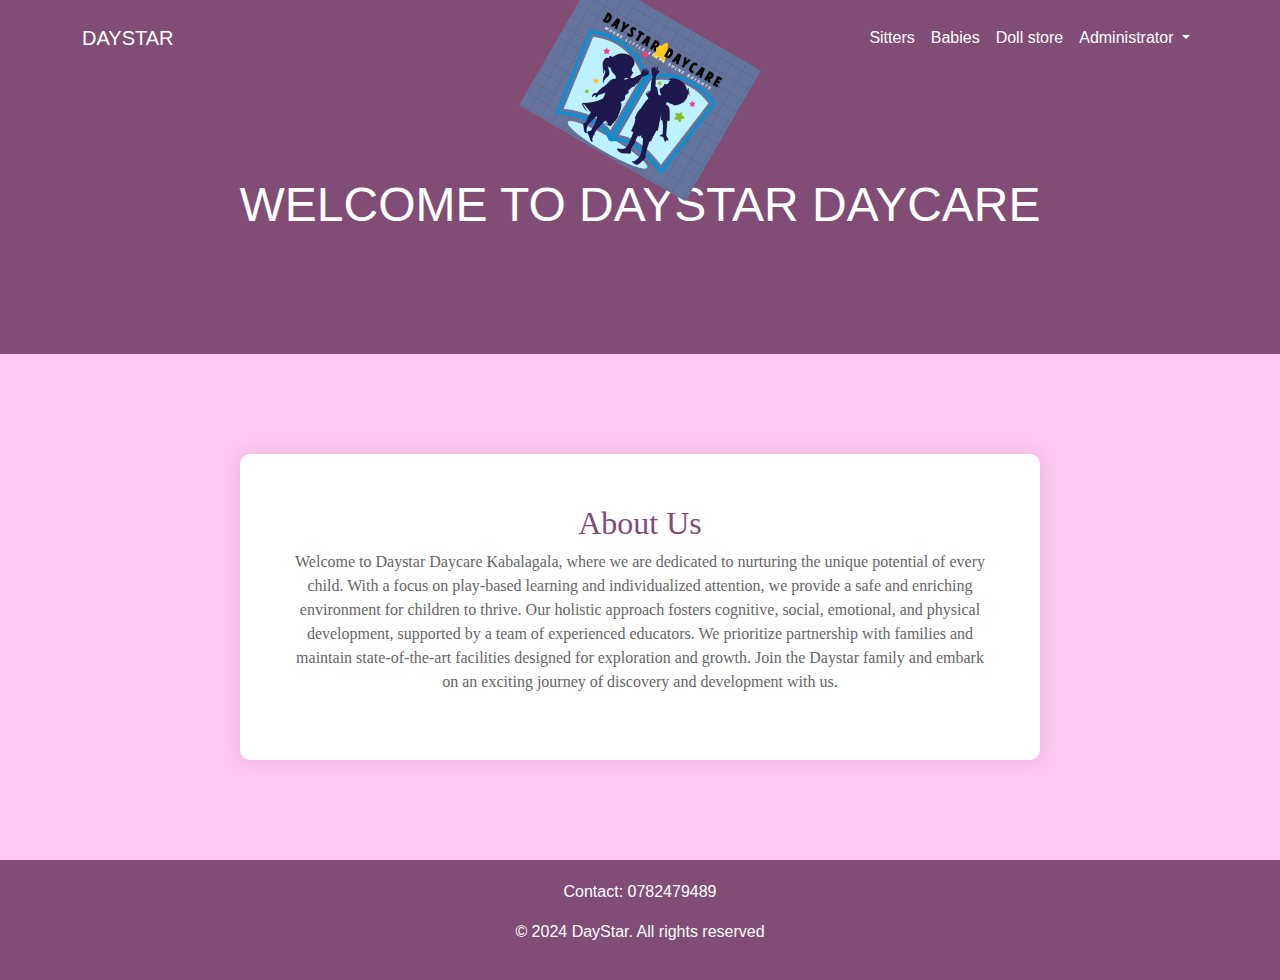
==== views/index.html @ c5e185b4 "intial add" ====
<!DOCTYPE html>
<html lang="en">
<head>
    <meta charset="UTF-8">
    <meta name="viewport" content="width=device-width, initial-scale=1.0">
    <title>DayStar Daycare</title>
    <link href="https://cdn.jsdelivr.net/npm/bootstrap@5.3.3/dist/css/bootstrap.min.css" rel="stylesheet" integrity="sha384-QWTKZyjpPEjISv5WaRU9OFeRpok6YctnYmDr5pNlyT2bRjXh0JMhjY6hW+ALEwIH" crossorigin="anonymous">
    <style>
        body {
            font-family: 'Segoe UI', Tahoma, Geneva, Verdana, sans-serif;
            margin: 0;
            padding: 0;
            background-color: #fec9f1;
            color: #333;
            overflow-x: hidden; /* Prevent horizontal scroll */
        }
        header {
            background-color: #824D74; /* Updated color */
            color: #fff;
            text-align: center;
            padding: 100px 0;
            position: relative;
        }
        h1 {
            font-size: 3em;
            margin-bottom: 20px;
            animation: slideIn 1s ease-out;
        }
        @keyframes slideIn {
            from {
                transform: translateY(-100px);
                opacity: 0;
            }
            to {
                transform: translateY(0);
                opacity: 1;
            }
        }
        /* .star-img {
            position: absolute;
            top: 50%;
            left: 50%;
            transform: translate(-50%, -50%) rotate(30deg) scale(0.5);
            animation: spin 5s linear infinite;
        }

        @keyframes spin {
            0% {
                transform: translate(-50%, -50%) rotate(0deg) scale(0.5);
            }
            100% {
                transform: translate(-50%, -50%) rotate(360deg) scale(0.5);
            }
        } */

        .star-img {
    position: absolute;
    top: -50%; /* Start from above the container */
    left: 50%; /* Center horizontally */
    transform: translate(-50%, 0) rotate(30deg) scale(0.5);
    animation: moveUpDown 5s linear infinite;
}

@keyframes moveUpDown {
    0% {
        top: -50%; /* Start from above the container */
    }
    50% {
        top: 50%; /* Move to the bottom */
    }
    100% {
        top: -50%; /* Return to the top */
    }
}
        nav {
            background-color: #824D74; /* Updated color */
            padding: 10px 0;
            transition: all 0.3s ease;
        }
        .navbar-brand, .nav-link {
            color: #fff !important;
            transition: color 0.3s ease;
        }
        .navbar-nav .nav-link:hover {
            color: #ffc107 !important; /* Change color on hover */
        }

        
        .content {
            padding: 50px 20px;
            text-align: center;
            animation: fadeIn 1s ease-out;
        }
        @keyframes fadeIn {
            from {
                opacity: 0;
            }
            to {
                opacity: 1;
            }
        }
        .about-us {
            background-color: #fff; /* Background color */
            padding: 50px;
            margin: 50px auto;
            max-width: 800px;
            border-radius: 10px;
            box-shadow: 0 0 20px rgba(0, 0, 0, 0.1); /* Shadow effect */
            font-family: 'Times New Roman', Times, serif;
        }
        .about-us h2 {
            color: #824D74; /* Updated color */
        }
        .about-us p {
            color: #666; /* Paragraph color */
        }
        footer {
            background-color: #824D74; /* Updated color */
            color: #fff;
            text-align: center;
            padding: 20px 0;
            /* position: fixed; */
            bottom: 0;
            width: 100%;
        }
    </style>
</head>
<body>
    <nav>
        <nav class="navbar navbar-expand-lg navbar-dark">
            <div class="container">
              <a class="navbar-brand" href="#">DAYSTAR</a>
              <button class="navbar-toggler" type="button" data-bs-toggle="collapse" data-bs-target="#navbarNav" aria-controls="navbarNav" aria-expanded="false" aria-label="Toggle navigation">
                <span class="navbar-toggler-icon"></span>
              </button>
              <div class="collapse navbar-collapse" id="navbarNav">
                <ul class="navbar-nav ms-auto">
                  <li class="nav-item">
                    <a class="nav-link" href="#">Sitters</a>
                  </li>
                  <li class="nav-item">
                    <a class="nav-link" href="#">Babies</a>
                  </li>
                  <li class="nav-item">
                    <a class="nav-link" href="#">Doll store</a>
                  </li>
                  <li class="nav-item dropdown">
                    <a class="nav-link dropdown-toggle" href="#" role="button" data-bs-toggle="dropdown" aria-expanded="false">
                      Administrator
                    </a>
                    <ul class="dropdown-menu">
                      <li><a class="dropdown-item" href="#">Signup</a></li>
                      <li><a class="dropdown-item" href="#">Login</a></li>
                    </ul>
                  </li>
                </ul>
              </div>
            </div>
          </nav>
    </nav>

    <header>
        <h1>WELCOME TO DAYSTAR DAYCARE</h1>
        <img src="./logo.png" alt="Star" class="star-img" style="width: 30%;">
    </header>

    <div class="content">
        <div class="about-us">
            <h2>About Us</h2>
            <p>Welcome to Daystar Daycare Kabalagala, where we are dedicated to nurturing the unique potential of every child. With a focus on play-based learning and individualized attention, we provide a safe and enriching environment for children to thrive. Our holistic approach fosters cognitive, social, emotional, and physical development, supported by a team of experienced educators. We prioritize partnership with families and maintain state-of-the-art facilities designed for exploration and growth. Join the Daystar family and embark on an exciting journey of discovery and development with us.






            </p>
        </div>
    </div>

    <footer>
        <p>Contact: 0782479489</p>
        <p>&copy; 2024 DayStar. All rights reserved</p>
    </footer>

    <script src="https://cdn.jsdelivr.net/npm/bootstrap@5.3.3/dist/js/bootstrap.bundle.min.js" integrity="sha384-YvpcrYf0tY3lHB60NNkmXc5s9fDVZLESaAA55NDzOxhy9GkcIdslK1eN7N6jIeHz" crossorigin="anonymous"></script>
</body>
</html>
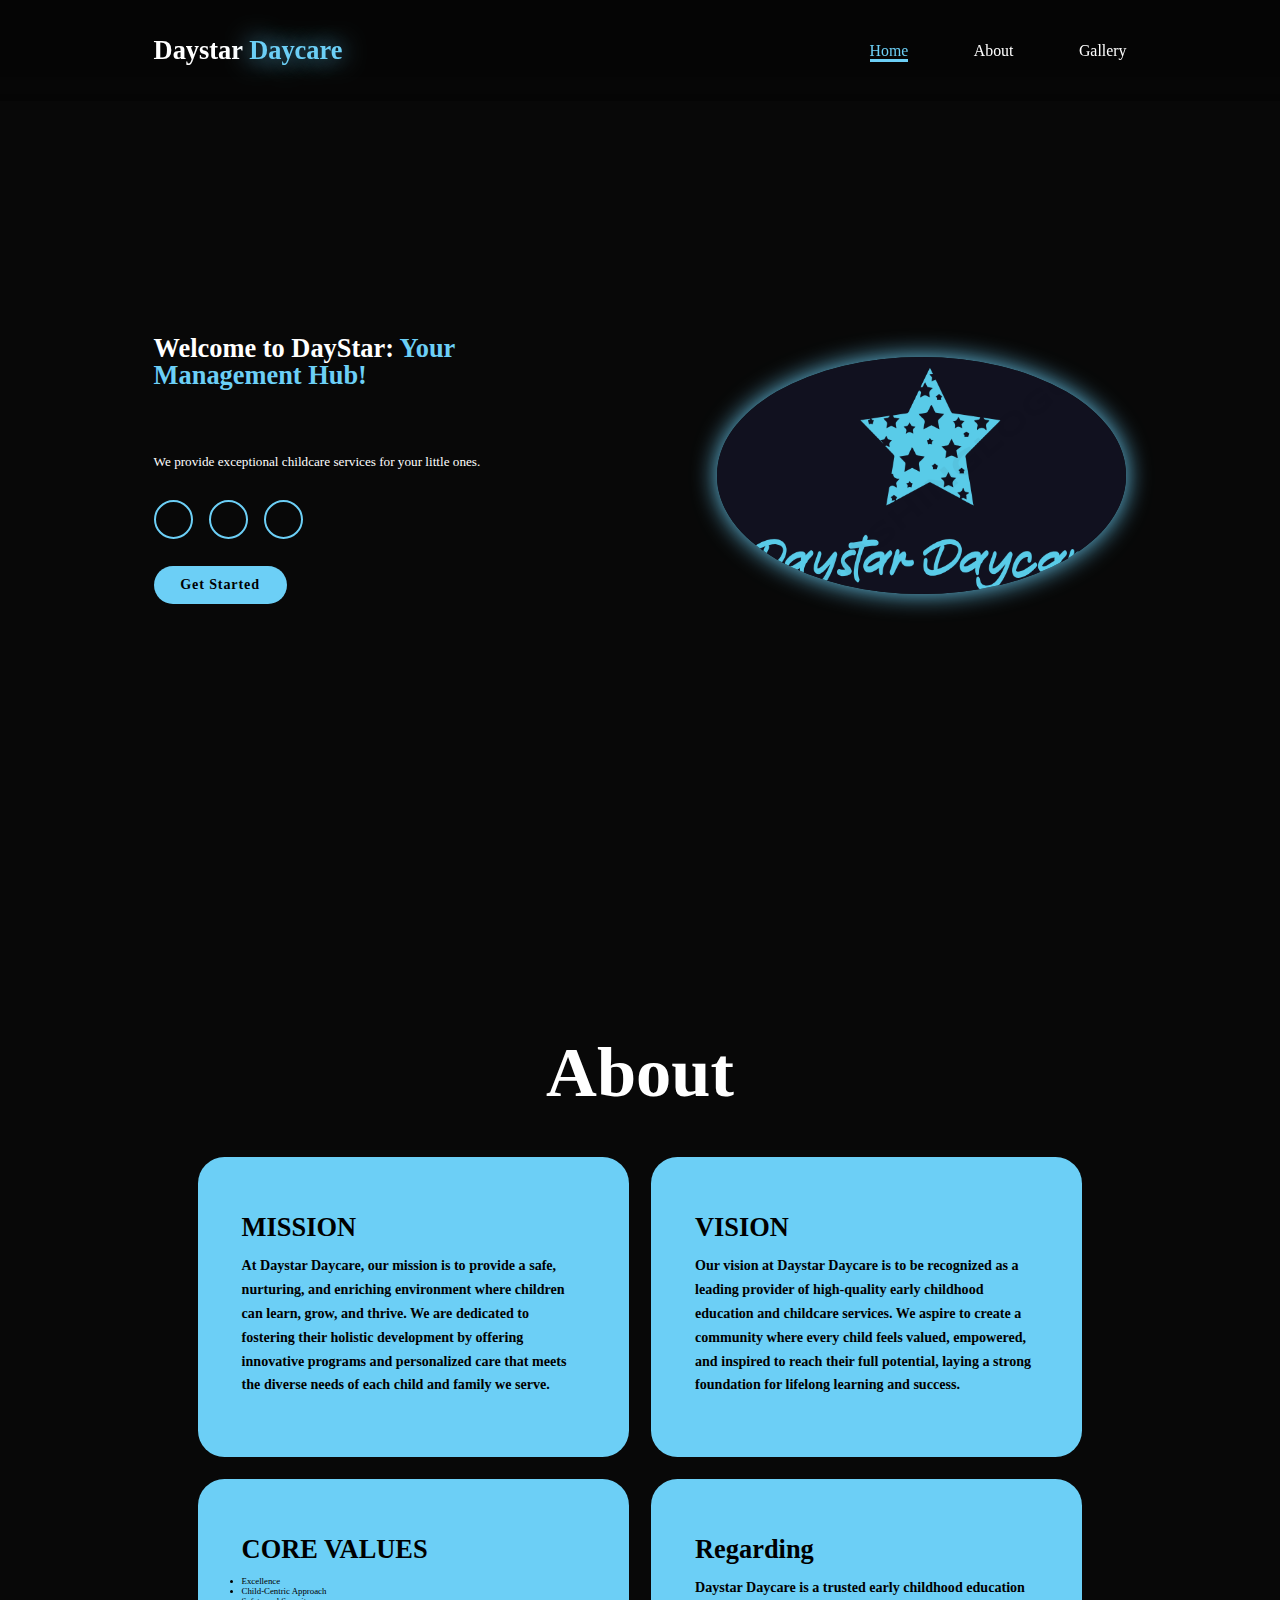
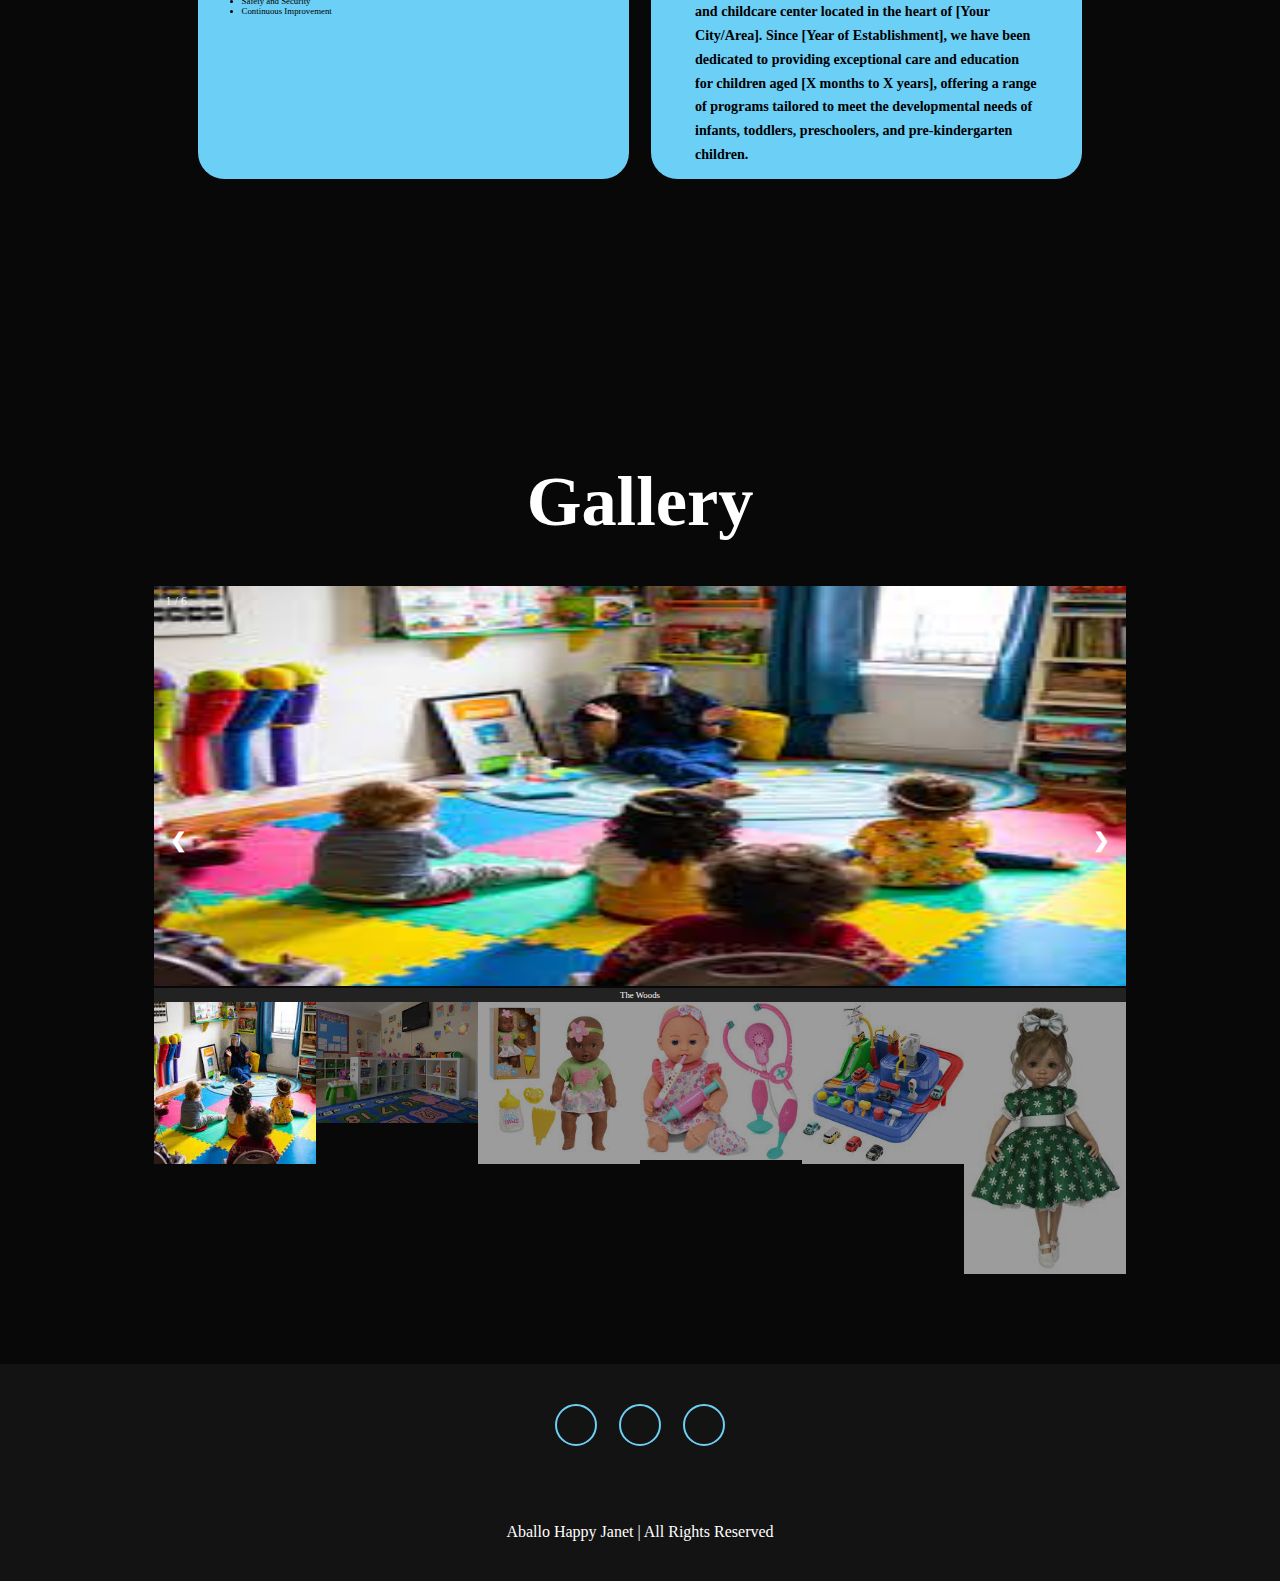
==== commit 7edc2aac: "added html files" ====
--- a/views/index.html
+++ b/views/index.html
@@ -1,188 +1,247 @@
 <!DOCTYPE html>
 <html lang="en">
-<head>
-    <meta charset="UTF-8">
-    <meta name="viewport" content="width=device-width, initial-scale=1.0">
-    <title>DayStar Daycare</title>
-    <link href="https://cdn.jsdelivr.net/npm/bootstrap@5.3.3/dist/css/bootstrap.min.css" rel="stylesheet" integrity="sha384-QWTKZyjpPEjISv5WaRU9OFeRpok6YctnYmDr5pNlyT2bRjXh0JMhjY6hW+ALEwIH" crossorigin="anonymous">
-    <style>
-        body {
-            font-family: 'Segoe UI', Tahoma, Geneva, Verdana, sans-serif;
-            margin: 0;
-            padding: 0;
-            background-color: #fec9f1;
-            color: #333;
-            overflow-x: hidden; /* Prevent horizontal scroll */
-        }
-        header {
-            background-color: #824D74; /* Updated color */
-            color: #fff;
-            text-align: center;
-            padding: 100px 0;
-            position: relative;
-        }
-        h1 {
-            font-size: 3em;
-            margin-bottom: 20px;
-            animation: slideIn 1s ease-out;
-        }
-        @keyframes slideIn {
-            from {
-                transform: translateY(-100px);
-                opacity: 0;
-            }
-            to {
-                transform: translateY(0);
-                opacity: 1;
-            }
-        }
-        /* .star-img {
-            position: absolute;
-            top: 50%;
-            left: 50%;
-            transform: translate(-50%, -50%) rotate(30deg) scale(0.5);
-            animation: spin 5s linear infinite;
-        }
-
-        @keyframes spin {
-            0% {
-                transform: translate(-50%, -50%) rotate(0deg) scale(0.5);
-            }
-            100% {
-                transform: translate(-50%, -50%) rotate(360deg) scale(0.5);
-            }
-        } */
-
-        .star-img {
-    position: absolute;
-    top: -50%; /* Start from above the container */
-    left: 50%; /* Center horizontally */
-    transform: translate(-50%, 0) rotate(30deg) scale(0.5);
-    animation: moveUpDown 5s linear infinite;
-}
-
-@keyframes moveUpDown {
-    0% {
-        top: -50%; /* Start from above the container */
-    }
-    50% {
-        top: 50%; /* Move to the bottom */
-    }
-    100% {
-        top: -50%; /* Return to the top */
-    }
-}
-        nav {
-            background-color: #824D74; /* Updated color */
-            padding: 10px 0;
-            transition: all 0.3s ease;
-        }
-        .navbar-brand, .nav-link {
-            color: #fff !important;
-            transition: color 0.3s ease;
-        }
-        .navbar-nav .nav-link:hover {
-            color: #ffc107 !important; /* Change color on hover */
-        }
-
-        
-        .content {
-            padding: 50px 20px;
-            text-align: center;
-            animation: fadeIn 1s ease-out;
-        }
-        @keyframes fadeIn {
-            from {
-                opacity: 0;
-            }
-            to {
-                opacity: 1;
-            }
-        }
-        .about-us {
-            background-color: #fff; /* Background color */
-            padding: 50px;
-            margin: 50px auto;
-            max-width: 800px;
-            border-radius: 10px;
-            box-shadow: 0 0 20px rgba(0, 0, 0, 0.1); /* Shadow effect */
-            font-family: 'Times New Roman', Times, serif;
-        }
-        .about-us h2 {
-            color: #824D74; /* Updated color */
-        }
-        .about-us p {
-            color: #666; /* Paragraph color */
-        }
-        footer {
-            background-color: #824D74; /* Updated color */
-            color: #fff;
-            text-align: center;
-            padding: 20px 0;
-            /* position: fixed; */
-            bottom: 0;
-            width: 100%;
-        }
-    </style>
-</head>
-<body>
-    <nav>
-        <nav class="navbar navbar-expand-lg navbar-dark">
-            <div class="container">
-              <a class="navbar-brand" href="#">DAYSTAR</a>
-              <button class="navbar-toggler" type="button" data-bs-toggle="collapse" data-bs-target="#navbarNav" aria-controls="navbarNav" aria-expanded="false" aria-label="Toggle navigation">
-                <span class="navbar-toggler-icon"></span>
-              </button>
-              <div class="collapse navbar-collapse" id="navbarNav">
-                <ul class="navbar-nav ms-auto">
-                  <li class="nav-item">
-                    <a class="nav-link" href="#">Sitters</a>
-                  </li>
-                  <li class="nav-item">
-                    <a class="nav-link" href="#">Babies</a>
-                  </li>
-                  <li class="nav-item">
-                    <a class="nav-link" href="#">Doll store</a>
-                  </li>
-                  <li class="nav-item dropdown">
-                    <a class="nav-link dropdown-toggle" href="#" role="button" data-bs-toggle="dropdown" aria-expanded="false">
-                      Administrator
-                    </a>
-                    <ul class="dropdown-menu">
-                      <li><a class="dropdown-item" href="#">Signup</a></li>
-                      <li><a class="dropdown-item" href="#">Login</a></li>
-                    </ul>
-                  </li>
-                </ul>
-              </div>
-            </div>
-          </nav>
-    </nav>
-
-    <header>
-        <h1>WELCOME TO DAYSTAR DAYCARE</h1>
-        <img src="./logo.png" alt="Star" class="star-img" style="width: 30%;">
+  <head>
+    <meta charset="UTF-8" />
+    <meta name="viewport" content="width=device-width, initial-scale=1.0" />
+    <title>Landing Page</title>
+    <link rel="stylesheet" href="styles.css" />
+    <link
+      rel="stylesheet"
+      href="https://cdnjs.cloudflare.com/ajax/libs/font-awesome/6.5.2/css/all.min.css"
+      integrity="sha512-SnH5WK+bZxgPHs44uWIX+LLJAJ9/2PkPKZ5QiAj6Ta86w+fsb2TkcmfRyVX3pBnMFcV7oQPJkl9QevSCWr3W6A=="
+      crossorigin="anonymous"
+      referrerpolicy="no-referrer"
+    />
+  </head>
+
+  <body>
+    <header class="header">
+      <a href="#home" class="logo"> Daystar <span>Daycare</span> </a>
+      <i class="fa-solid fa-bars" id="menu-icon"></i>
+      <nav class="navbar">
+        <a href="#home" class="active">Home</a>
+        <a href="#about">About</a>
+        <a href="#gallery">Gallery</a>
+      </nav>
     </header>
 
-    <div class="content">
-        <div class="about-us">
-            <h2>About Us</h2>
-            <p>Welcome to Daystar Daycare Kabalagala, where we are dedicated to nurturing the unique potential of every child. With a focus on play-based learning and individualized attention, we provide a safe and enriching environment for children to thrive. Our holistic approach fosters cognitive, social, emotional, and physical development, supported by a team of experienced educators. We prioritize partnership with families and maintain state-of-the-art facilities designed for exploration and growth. Join the Daystar family and embark on an exciting journey of discovery and development with us.
-
-
-
-
-
-
-            </p>
-        </div>
-    </div>
-
-    <footer>
-        <p>Contact: 0782479489</p>
-        <p>&copy; 2024 DayStar. All rights reserved</p>
+    <section class="home" id="home">
+      <div class="home-content">
+        <h2>
+          Welcome to DayStar:<span>
+            Your Management Hub! <i class="fa-regular fa-star"></i
+          ></span>
+        </h2>
+
+        <h3 class="text-animation"><span></span></h3>
+        <p>We provide exceptional childcare services for your little ones.</p>
+        <div class="social-icons">
+          <a href="#"><i class="fa-brands fa-instagram"></i></a>
+          <a href="#"><i class="fa-brands fa-facebook"></i></a>
+          <a href="#"><i class="fa-brands fa-whatsapp"></i></a>
+        </div>
+
+        <div class="btn-group">
+          <a href="login.html" class="btn">Get Started</a>
+        </div>
+      </div>
+      <div class="home-img">
+        <img src="logo2.png" alt="Placeholder Image" />
+      </div>
+    </section>
+
+    <section class="about" id="about">
+      <h2 class="heading">About</h2>
+
+      <div class="about-container">
+        <div class="about-box">
+          <div class="about-info">
+            <h4>MISSION</h4>
+            <p>
+              At Daystar Daycare, our mission is to provide a safe, nurturing,
+              and enriching environment where children can learn, grow, and
+              thrive. We are dedicated to fostering their holistic development
+              by offering innovative programs and personalized care that meets
+              the diverse needs of each child and family we serve.
+            </p>
+          </div>
+        </div>
+        <div class="about-box">
+          <div class="about-info">
+            <h4>VISION</h4>
+            <p>
+              Our vision at Daystar Daycare is to be recognized as a leading
+              provider of high-quality early childhood education and childcare
+              services. We aspire to create a community where every child feels
+              valued, empowered, and inspired to reach their full potential,
+              laying a strong foundation for lifelong learning and success.
+            </p>
+          </div>
+        </div>
+        <div class="about-box">
+          <div class="about-info">
+            <h4>CORE VALUES</h4>
+            <p>
+              <ul>
+              <li> Excellence</li>
+              <li> Child-Centric Approach</li>
+              <li>Safety and Security</li>
+              <li> Continuous Improvement</li>
+            </ul>
+            </p>
+          </div>
+        </div>
+        <div class="about-box">
+          <div class="about-info">
+            <h4>Regarding</h4>
+            <p>
+             Daystar Daycare is a trusted early childhood education and childcare center located in the heart of [Your City/Area]. Since [Year of Establishment], we have been dedicated to providing exceptional care and education for children aged [X months to X years], offering a range of programs tailored to meet the developmental needs of infants, toddlers, preschoolers, and pre-kindergarten children.
+            </p>
+          </div>
+        </div>
+      </div>
+    </section>
+
+    <section class="gallery" id="gallery">
+      <h2 class="heading">Gallery</h2>
+      <div class="gallery-container">
+        <!-- Full-width images with number text -->
+        <div class="mySlides">
+          <div class="numbertext">1 / 6</div>
+          <img src="day1.jpeg" style="width: 100%" />
+        </div>
+        <div class="mySlides">
+          <div class="numbertext">2 / 6</div>
+          <img src="day2.jpeg" style="width: 100%" />
+        </div>
+        <div class="mySlides">
+          <div class="numbertext">3 / 6</div>
+          <img src="doll3.jpeg" style="width: 100%" />
+        </div>
+        <div class="mySlides">
+          <div class="numbertext">4 / 6</div>
+          <img src="doll3.jpeg" style="width: 100%" />
+        </div>
+        <div class="mySlides">
+          <div class="numbertext">5 / 6</div>
+          <img src="doll b2.jpeg" style="width: 100%" />
+        </div>
+        <div class="mySlides">
+          <div class="numbertext">6 / 6</div>
+          <img src="doll1.jpeg" style="width: 100%" />
+        </div>
+        <!-- Next and previous buttons -->
+        <a class="prev" onclick="plusSlides(-1)">&#10094;</a>
+        <a class="next" onclick="plusSlides(1)">&#10095;</a>
+        <!-- Image text -->
+        <div class="caption-container">
+          <p id="caption"></p>
+        </div>
+        <!-- Thumbnail images -->
+        <div class="row">
+          <div class="column">
+            <img
+              class="demo cursor"
+              src="day1.jpeg"
+              style="width: 100%"
+              onclick="currentSlide(1)"
+              alt="The Woods"
+            />
+          </div>
+          <div class="column">
+            <img
+              class="demo cursor"
+              src="day2.jpeg"
+              style="width: 100%"
+              onclick="currentSlide(2)"
+              alt="Cinque Terre"
+            />
+          </div>
+          <div class="column">
+            <img
+              class="demo cursor"
+              src="doll.jpeg"
+              style="width: 100%"
+              onclick="currentSlide(3)"
+              alt="Mountains and fjords"
+            />
+          </div>
+          <div class="column">
+            <img
+              class="demo cursor"
+              src="doll1.jpeg"
+              style="width: 100%"
+              onclick="currentSlide(4)"
+              alt="Northern Lights"
+            />
+          </div>
+          <div class="column">
+            <img
+              class="demo cursor"
+              src="doll b2.jpeg"
+              style="width: 100%"
+              onclick="currentSlide(5)"
+              alt="Nature and sunrise"
+            />
+          </div>
+          <div class="column">
+            <img
+              class="demo cursor"
+              src="doll3.jpeg"
+              style="width: 100%"
+              onclick="currentSlide(6)"
+              alt="Snowy Mountains"
+            />
+          </div>
+        </div>
+      </div>
+    </section>
+
+    <footer class="footer">
+      <div class="social">
+        <a href="#"><i class="fa-brands fa-linkedin-in"></i></a>
+        <a href="#"><i class="fa-brands fa-github"></i></a>
+        <a href="#"><i class="fa-brands fa-whatsapp"></i></a>
+      </div>
+      <p class="copyright">Aballo Happy Janet | All Rights Reserved</p>
     </footer>
 
-    <script src="https://cdn.jsdelivr.net/npm/bootstrap@5.3.3/dist/js/bootstrap.bundle.min.js" integrity="sha384-YvpcrYf0tY3lHB60NNkmXc5s9fDVZLESaAA55NDzOxhy9GkcIdslK1eN7N6jIeHz" crossorigin="anonymous"></script>
-</body>
+    <script>
+      let slideIndex = 1;
+      showSlides(slideIndex);
+
+      // Next/previous controls
+      function plusSlides(n) {
+        showSlides((slideIndex += n));
+      }
+
+      // Thumbnail image controls
+      function currentSlide(n) {
+        showSlides((slideIndex = n));
+      }
+
+      function showSlides(n) {
+        let i;
+        let slides = document.getElementsByClassName("mySlides");
+        let dots = document.getElementsByClassName("demo");
+        let captionText = document.getElementById("caption");
+        if (n > slides.length) {
+          slideIndex = 1;
+        }
+        if (n < 1) {
+          slideIndex = slides.length;
+        }
+        for (i = 0; i < slides.length; i++) {
+          slides[i].style.display = "none";
+        }
+        for (i = 0; i < dots.length; i++) {
+          dots[i].className = dots[i].className.replace(" active", "");
+        }
+        slides[slideIndex - 1].style.display = "block";
+        dots[slideIndex - 1].className += " active";
+        captionText.innerHTML = dots[slideIndex - 1].alt;
+      }
+    </script>
+  </body>
+  <script src="../javascript/index2.js"></script>
 </html>
--- a/views/styles.css
+++ b/views/styles.css
@@ -0,0 +1,642 @@
+*{
+    margin: 0;
+    padding: 0;
+    box-sizing: border-box;
+    text-decoration: none;
+    border: none;
+    outline: none;
+    scroll-behavior: smooth;
+    font-family: 'Times New Roman', Times, serif;
+}
+:root {
+    --bg-color: #080808;
+    --second-bg-color: #131313;
+    --text-color: white;
+    --main-color: #6ccff6;
+}
+
+html{
+    font-size: 60%;
+    overflow-x: hidden;
+}
+body{
+    background: var(--bg-color);
+    color: var(--text-color);
+    overflow: hidden;
+}
+.header{
+    position: fixed;
+    top: 0;
+    left: 0;
+    width: 100%;
+    padding: 4rem 12% 4rem;
+    background: rgba(0, 0, 0, 0.3);
+    backdrop-filter: blur(10px);
+    display: flex;
+    justify-content: space-between;
+    align-items: center;
+    z-index: 5;
+}
+.logo{
+    font-size: 3rem;
+    color: var(--text-color);
+    font-weight: 800;
+    cursor: pointer;
+    transition: 0.3s ease;
+}
+.logo:hover{
+    transform: scale(1.1);
+}
+.logo span{
+    text-shadow: 0 0 25px var(--main-color);
+}
+.navbar a{
+    font-size: 1.8rem;
+    color: var(--text-color);
+    margin-left: 4em;
+    font-weight: 500;
+    transition: 0.3s ease;
+    border-bottom: 3px solid transparent;
+
+}
+.navbar a:hover,
+.navbar a.active{
+    color: var(--main-color);
+    border-bottom: 3px solid var(--main-color);
+}
+#menu-icon{
+    font-size: 3.6rem;
+    color: var(--main-color);
+    display: none;
+}
+section{
+    min-height: 100vh;
+    padding: 10rem 12% 10rem;
+}
+.home{
+    display: flex;
+    align-items: center;
+    justify-content: center;
+    gap: 15rem;
+}
+.home-content{
+    display: flex;
+    flex-direction: column;
+    align-items: baseline;
+    text-align: left;
+    justify-content: center;
+    margin-top: 3rem;
+}
+span{
+    color: var(--main-color);
+}
+.logo span{
+    color: var(--main-color);
+}
+.home-content h3{
+    margin-bottom: 2rem;
+    margin-top: 1rem;
+    font-size: 3.5rem;
+}
+.home-content h2{
+    font-size: 3rem;
+    font-weight: 700;
+    margin-top: 1.5rem;
+    line-height: 1;
+}
+.home-img{
+    border-radius: 50%;
+}
+.home-img img{
+    position: relative;
+    top: 3rem;
+    width: 32vw;
+    border-radius: 50%;
+    box-shadow: 0 0 25px var(--main-color);
+    cursor: pointer;
+    transition: 0.4s ease-in-out;
+}
+.home-img img:hover{
+    box-shadow: 0 0 25px var(--main-color),
+                0 0 50px  var(--main-color),
+                0 0 100px var(--main-color);
+}
+.home-content p{
+    font-size: 1.5rem;
+    font-weight: 500;
+    line-height: 1.8;
+    max-width: 1000px;
+}
+.social-icons a{
+    display: inline-flex;
+    justify-content: center;
+    width: 4.5rem;
+    height: 4.5rem;
+    background: transparent;
+    border: 2px solid var(--main-color);
+    font-size: 2.5rem;
+    border-radius: 50%;
+    color : var(--main-color);
+    margin: 3rem 1.5rem 3rem 0;
+    transition: 0.3s ease-in-out;
+}
+.social-icons a:hover{
+    color: var(--text-color);
+    transform: scale(1.3)translateY(-5px);
+    box-shadow: 0 0 25px var(--main-color);
+    background-color: var(--main-color);
+}
+.btn{
+    display: inline-block;
+    padding: 1rem 2.8rem;
+    background: var(--main-color);
+    border-radius: 4rem;
+    font-size: 1.6rem;
+    color: black;
+    border: 2px solid transparent;
+    letter-spacing: 0.1rem;
+    font-weight: 600;
+    transition: 0.3s ease-in-out;
+    cursor: pointer;
+}
+.btn:hover{
+    transform: scale(1.05);
+    box-shadow: 0 0 50px var(--main-color);
+}
+.btn-group{
+    display:flex;
+    align-items: center;
+    gap: 1.5rem;
+}
+.btn-group a:nth-last-of-type(2){
+    background-color: black;
+    color: var(--main-color);
+    border: 2px solid var(--main-color);
+    box-shadow: 0 0 25px transparent;
+}
+
+.btn-group a:nth-last-of-type(2):hover{
+    background-color: var(--main-color);
+    color:black  ;
+    box-shadow: 0 0 25px var(--main-color);
+}
+.text-animation{
+    font-size: 34px;
+    font-weight: 600;
+    min-width: 280px;
+    overflow: hidden;
+    white-space: nowrap;
+}
+.text-animation span{
+    position: relative;
+}
+.text-animation span::before{
+    content:"Software Engineer";
+    color: var(--main-color);
+    animation: words 20s infinite;
+}
+.text-animation span::after{
+    content: "";
+    background-color: var(--bg-color);
+    position: absolute;
+    width: calc(100% + 8px);
+    height: 100%;
+    border-left: 3px solid var(--bg-color);
+    right: -8px;
+    animation: cursor 0.6s infinite, typing 20s steps(14) infinite;
+}
+@keyframes cursor{
+    to{
+        border-left: 2px solid var(--main-color);
+    }
+}
+@keyframes words {
+    0%,
+    20%{
+        content: "Where Dreams Begin";
+    }
+    21%,
+    40%{
+        content: "Empowering Children to Thrive";
+    }
+    41%,
+    60%{
+        content: "Connecting Hearts and Minds";
+    }
+    61%,
+    80%{
+        content: "Fostering Creativity and Imagination";
+    }
+    81%,
+    100%{
+        content: "Daystar's Kind Regards";
+    }
+}
+@keyframes typing{
+    10%,
+    15%,
+    30%,
+    35%,
+    50%,
+    55%,
+    70%,
+    75%,
+    90%,
+    95%{
+        width: 0;
+    }
+    5%,
+    20%,
+    25%,
+    40%,
+    45%,
+    60%,
+    65%,
+    80%,
+    85%{
+        width: calc(100% + 8px);
+    }
+}
+.heading{
+    font-size: 8rem;
+    text-align: center;
+    margin: 5rem 0;
+}
+.education{
+    padding: 100px 15px;
+    background: var(--second-bg-color);
+}
+.education h2{
+    margin-bottom: 5rem;
+}
+.timeline-items{
+    max-width: 1200px;
+    margin:auto;
+    display: flex;
+    flex-wrap: wrap;
+    position: relative;
+}
+.timeline-items::before{
+    content: "";
+    position: absolute;
+    width: 5px;
+    height: 100%;
+    background-color: var(--main-color);
+    left: calc(50% -1px);
+}
+.timeline-item{
+    margin-bottom: 40px;
+    width: 100%;
+    position: relative;
+}
+.timeline-item:last-child{
+    margin-bottom: 0;
+}
+.timeline-item:nth-child(odd){
+    padding-right: calc(50% + 30px);
+    text-align: right;
+}
+.timeline-item:nth-child(even){
+    padding-left: calc(50% + 30px);
+}
+.timeline-dot{
+    height: 21px;
+    width: 21px;
+    background-color: var(--main-color);
+    box-shadow: 0 0 25px var(--main-color),
+                0 0 50px var(--main-color);
+    position: absolute;
+    left: calc(50% - 8px);
+    border-radius: 50%;
+    top: 10px;
+}
+.timeline-date{
+    font-size: 20px;
+    font-weight: 800;
+    color: white;
+    margin: 6px 0 15px;
+}
+.timeline-content{
+    background-color: var(--bg-color);
+    border: 3px solid var(--main-color);
+    padding: 30px 50px;
+    border-radius: 4rem;
+    box-shadow: 0 0 10px var(--main-color);
+    cursor: pointer;
+    transition: 0.3s ease-in-out;
+}
+.timeline-content:hover{
+    transform:scale(1.05);
+    box-shadow: 0 0 25px var(--main-color);
+}
+.timeline-content h3{
+    font-size: 20px;
+    color: white;
+    margin: 0 0 10px;
+    font-weight: 500;
+}
+.timeline-content p{
+    color: white;
+    font-size: 16px;
+    font-weight: 300;
+    line-height: 22px;
+}
+::-webkit-scrollbar{
+    width: 15px;
+}
+::-webkit-scrollbar-thumb{
+    background-color: var(--main-color);
+}
+::-webkit-scrollbar-track{
+    background-color: var(--bg-color);
+    width: 50px;
+}
+.about{
+    background-color: var(--bg-color);
+    color: black;
+}
+.about h2{
+    margin-bottom: 5rem;
+    color: white;
+}
+.about-container{
+    display: grid;
+    grid-template-columns: repeat(2,1fr);
+    align-items: center;
+    gap: 2.5rem;
+}
+.about-box{
+    background-color: var(--main-color);
+    height: 300px;
+    border-radius: 3rem;
+    border-radius: 5px solid transparent;
+    cursor: pointer;
+    transition: 0.4s ease-in-out;
+}
+.about-box:hover{
+    background: white;
+    color: black;
+    border: 5px solid var(--main-color);
+    transform: scale(1.03);
+}
+.about-box .about-info{
+    display: flex;
+    flex-direction: column;
+    text-align: left;
+    max-height: 200px;
+    justify-content: left;
+    align-items: baseline;
+    padding: 5rem 5rem;
+}
+.about-info h4{
+    font-size: 3rem;
+    font-weight: 800;
+    line-height: 2;
+}
+.about-info p{
+    font-size: 1.6rem;
+    font-weight: 600;
+    max-height: 100px;
+    line-height: 1.7;
+    margin: auto;
+}
+
+/* Position the image container (needed to position the left and right arrows) */
+.gallery-container {
+    position: relative;
+  }
+  
+  /* Hide the images by default */
+  .mySlides {
+    display: none;
+  }
+  
+  /* Add a pointer when hovering over the thumbnail images */
+  .cursor {
+    cursor: pointer;
+  }
+  
+  /* Next & previous buttons */
+  .prev,
+  .next {
+    cursor: pointer;
+    position: absolute;
+    top: 40%;
+    width: auto;
+    padding: 16px;
+    margin-top: -50px;
+    color: white;
+    font-weight: bold;
+    font-size: 20px;
+    border-radius: 0 3px 3px 0;
+    user-select: none;
+    -webkit-user-select: none;
+  }
+  
+  /* Position the "next button" to the right */
+  .next {
+    right: 0;
+    border-radius: 3px 0 0 3px;
+  }
+  
+  /* On hover, add a black background color with a little bit see-through */
+  .prev:hover,
+  .next:hover {
+    background-color: rgba(0, 0, 0, 0.8);
+  }
+  
+  /* Number text (1/3 etc) */
+  .numbertext {
+    color: #f2f2f2;
+    font-size: 12px;
+    padding: 8px 12px;
+    position: absolute;
+    top: 0;
+  }
+  
+  /* Container for image text */
+  .caption-container {
+    text-align: center;
+    background-color: #222;
+    padding: 2px 16px;
+    color: white;
+  }
+  
+  .row:after {
+    content: "";
+    display: table;
+    clear: both;
+  }
+  
+  /* Six columns side by side */
+  .column {
+    float: left;
+    width: 16.66%;
+  }
+  
+  /* Add a transparency effect for thumnbail images */
+  .demo {
+    opacity: 0.6;
+  }
+  
+  .active,
+  .demo:hover {
+    opacity: 1;
+  }
+  .mySlides img {
+    height: 400px; /* Adjust this value as needed */
+    width: auto; /* Ensure the width adjusts accordingly */
+}
+
+.footer{
+    position:relative ;
+    bottom: 0;
+    width: 100%;
+    padding: 40px 0;
+    background-color: var(--second-bg-color);
+}
+.footer .social{
+    text-align: center;
+    padding-bottom: 25px;
+    color: var(--main-color);
+}
+.footer .social a{
+    font-size: 25px;
+    color: var(--main-color);
+    border: 2px solid var(--main-color);
+    width: 42px;
+    height: 42px;
+    line-height: 42px;
+    display: inline-block;
+    text-align: center;
+    border-radius: 50%;
+    margin: 0 10px;
+    transition: 0.3s ease-in-out;
+}
+.footer .social a:hover{
+    transform: scale(1.2)translateY(-10px);
+    background-color: var(--main-color);
+    color: black;
+    box-shadow: 0 0 25px var(--main-color);
+}
+.footer ul{
+    margin-top: 0;
+    padding: 0;
+    font-size: 18px;
+    line-height: 1.6;
+    margin-bottom: 0;
+    text-align: center;
+}
+.footer ul li a{
+    color: white;
+    border-bottom: 3px solid transparent;
+    transition: 0.3s ease-in-out;
+}
+.footer ul li a:hover{
+    border-bottom: 3px solid var(--main-color);
+}
+.footer ul li{
+    display: inline-block;
+    padding: 0 15px;
+}
+.footer .copyright{
+    margin-top: 50px;
+    text-align: center;
+    font-size: 16px;
+    color: white;
+}
+@media(max-width:1285px){
+    html{
+        font-size: 55%;
+    }
+    .about-container{
+        padding-bottom: 7rem;
+        grid-template-columns: repeat(2,1fr);
+        margin: 0 5rem;
+    }
+}
+@media(max-width:991px){
+    header{
+        padding: 2rem 3%;
+    }
+    section{
+        padding: 10rem 3% 2rem;
+    }
+    .timeline-items::before{
+        left: 7px;
+    }
+    .timeline-item:nth-child(odd){
+        padding-right: 0;
+        text-align: left;
+    }
+    .timeline-item:nth-child(odd),
+    .timeline-item:nth-child(even){
+        padding-left: 37px;
+    }
+    .timeline-dot{
+        left: 0;
+    }
+    .about{
+        padding-bottom: 7rem;
+    }
+    .testimonials .wrapper{
+        grid-template-columns: repeat(1,1fr);
+    }
+    .contact form{
+        flex-direction: column;
+    }
+    .footer{
+        padding: 2rem 3%;
+    }
+}
+@media(max-width:895px){
+    #menu-icon{
+        display: block;
+    }
+    .navbar{
+        position: absolute;
+        top: 100%;
+        right: 0;
+        width: 50%;
+        padding: 1rem 3%;
+        background: rgba(0, 0, 0, 0.8);
+        backdrop-filter: blur(20px);
+        border-bottom-left-radius: 2rem;
+        border-left: 2px solid var(--main-color);
+        border-bottom: 2px solid var(--main-color);
+        display: none;
+    }
+    .navbar.active{
+        display: block;
+    }
+    .navbar a{
+        display: block;
+        font-size: 2rem;
+        margin: 3rem 0;
+        color: white;
+    }
+    .home{
+        flex-direction: column-reverse;
+        margin: 5rem 4rem;
+    }
+    .home-content h3{
+        font-size: 2.6rem;
+    }
+    .home-content h1{
+        font-size: 8rem;
+        margin-top: 3rem;
+    }
+    .home-content p{
+        max-width: 600px;
+        margin: 0 auto;
+    }
+    .home-img img{
+        max-width: 600px;
+    }
+    .about h2{
+        margin-bottom: 3rem;
+    }
+    .about-container{
+        grid-template-columns: repeat(1,1fr);
+    }
+}